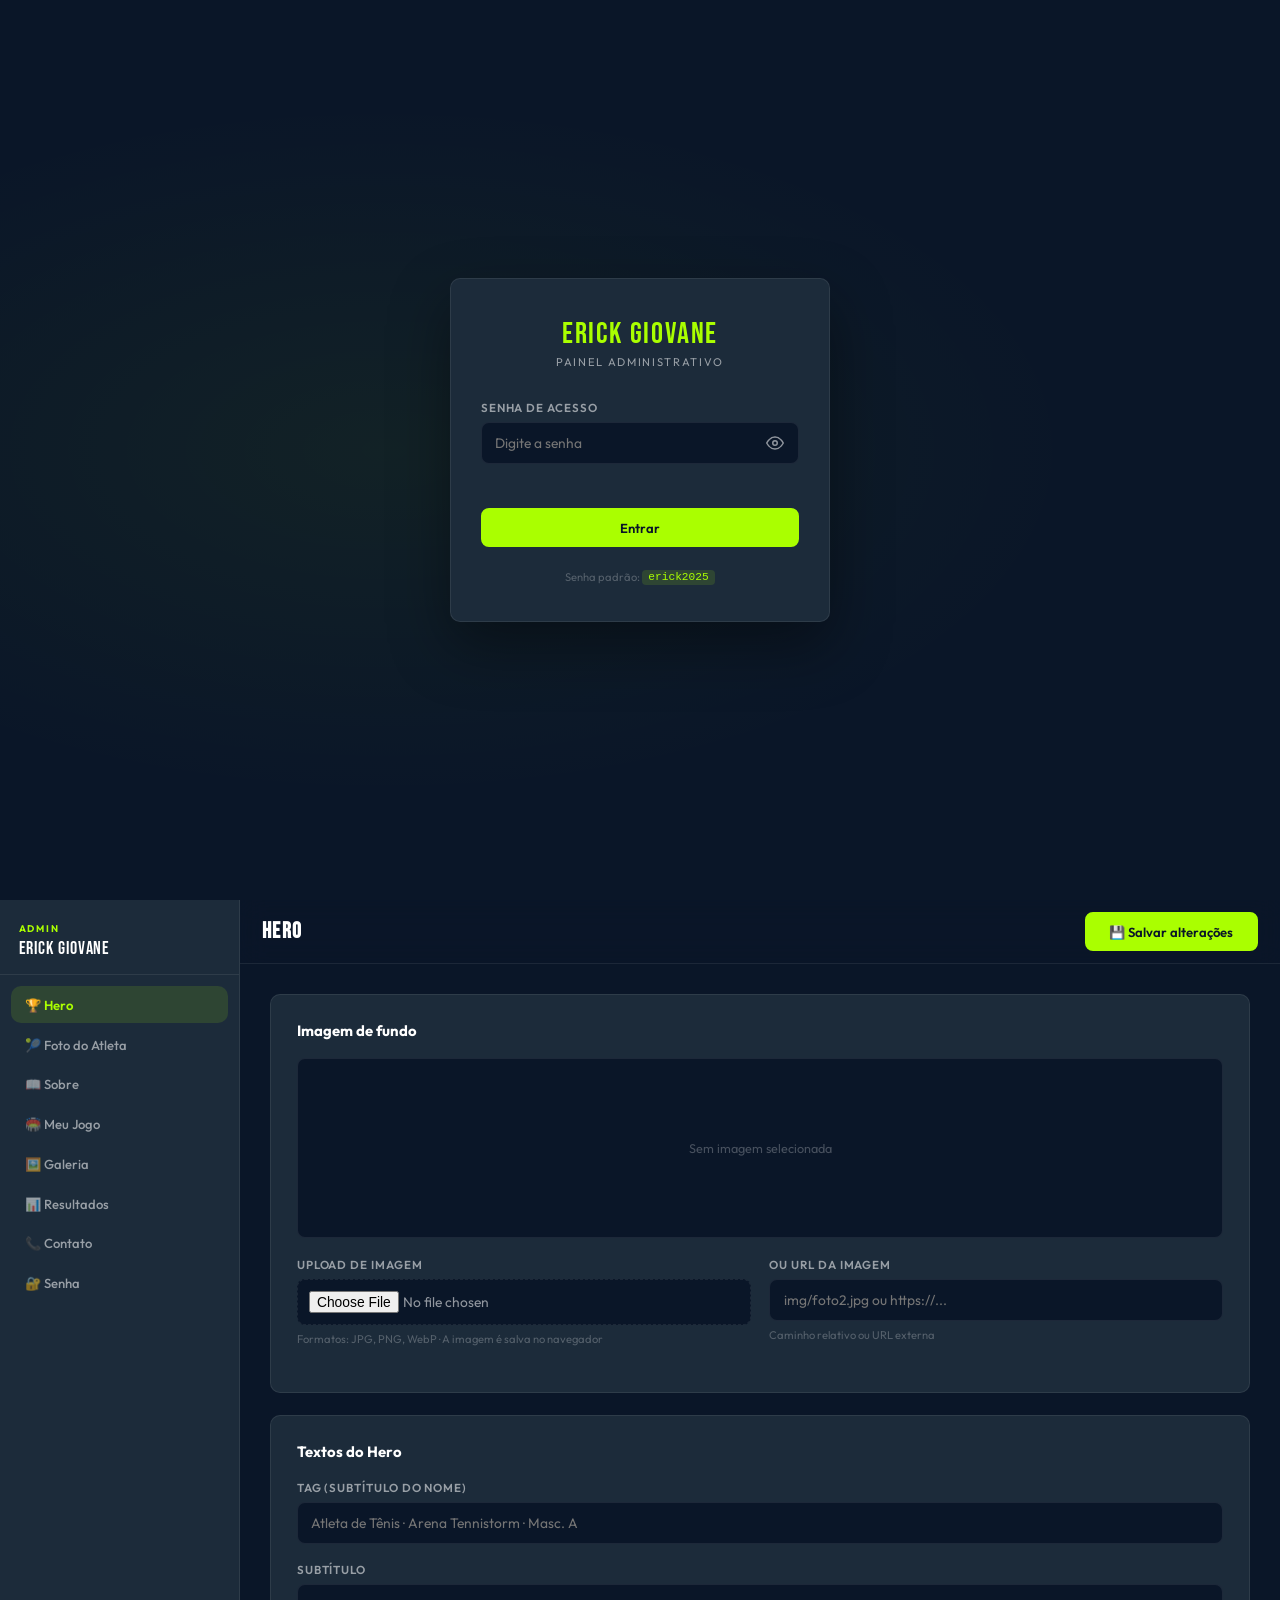
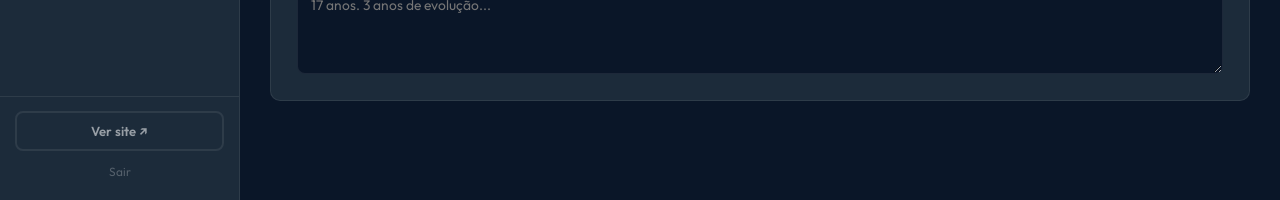
==== admin.html @ fc6614f5 "feat: Supabase + admin completo + Vercel config" ====
<!DOCTYPE html>
<html lang="pt-BR">
<head>
  <meta charset="UTF-8" />
  <meta name="viewport" content="width=device-width, initial-scale=1.0" />
  <title>Admin · Erick Giovane</title>
  <meta name="robots" content="noindex, nofollow" />
  <link rel="preconnect" href="https://fonts.googleapis.com" />
  <link rel="preconnect" href="https://fonts.gstatic.com" crossorigin />
  <link href="https://fonts.googleapis.com/css2?family=Bebas+Neue&family=Outfit:wght@300;400;500;600;700&display=swap" rel="stylesheet" />
  <link rel="stylesheet" href="admin.css" />
</head>
<body>

  <!-- ── LOGIN ──────────────────────────────────────────────── -->
  <div class="login-screen" id="loginScreen">
    <div class="login-card">
      <div class="login-logo">
        <span class="login-brand">Erick Giovane</span>
        <span class="login-sub">Painel Administrativo</span>
      </div>
      <form id="loginForm" novalidate>
        <div class="adm-form-group">
          <label for="loginPass">Senha de acesso</label>
          <div class="password-wrap">
            <input type="password" id="loginPass" placeholder="Digite a senha" autocomplete="current-password" />
            <button type="button" class="toggle-pass" id="togglePass" aria-label="Mostrar senha">
              <svg viewBox="0 0 24 24" fill="none" stroke="currentColor" stroke-width="2"><path d="M1 12s4-8 11-8 11 8 11 8-4 8-11 8-11-8-11-8z"/><circle cx="12" cy="12" r="3"/></svg>
            </button>
          </div>
        </div>
        <p class="login-error" id="loginError" aria-live="polite"></p>
        <button type="submit" class="adm-btn adm-btn--primary adm-btn--full">Entrar</button>
      </form>
      <p class="login-hint">Senha padrão: <code>erick2025</code></p>
    </div>
  </div>

  <!-- ── PAINEL ADMIN ───────────────────────────────────────── -->
  <div class="admin-layout" id="adminPanel" hidden>

    <!-- Sidebar -->
    <aside class="admin-sidebar" id="adminSidebar">
      <div class="sidebar-brand">
        <span class="sidebar-title">Admin</span>
        <span class="sidebar-name">Erick Giovane</span>
      </div>

      <nav class="sidebar-nav" aria-label="Painel">
        <ul>
          <li><button class="sidebar-link active" data-tab="hero">🏆 Hero</button></li>
          <li><button class="sidebar-link" data-tab="atleta">🎾 Foto do Atleta</button></li>
          <li><button class="sidebar-link" data-tab="sobre">📖 Sobre</button></li>
          <li><button class="sidebar-link" data-tab="jogo">🏟️ Meu Jogo</button></li>
          <li><button class="sidebar-link" data-tab="galeria">🖼️ Galeria</button></li>
          <li><button class="sidebar-link" data-tab="resultados">📊 Resultados</button></li>
          <li><button class="sidebar-link" data-tab="contato">📞 Contato</button></li>
          <li><button class="sidebar-link" data-tab="senha">🔐 Senha</button></li>
        </ul>
      </nav>

      <div class="sidebar-footer">
        <a href="index.html" target="_blank" class="adm-btn adm-btn--ghost adm-btn--full">Ver site ↗</a>
        <button class="sidebar-logout" id="logoutBtn" aria-label="Sair do painel">Sair</button>
      </div>
    </aside>

    <!-- Main content -->
    <main class="admin-main" id="adminMain">

      <!-- Top bar -->
      <div class="admin-topbar">
        <button class="sidebar-hamburger" id="sidebarToggle" aria-label="Abrir menu">
          <svg viewBox="0 0 24 24" fill="none" stroke="currentColor" stroke-width="2"><line x1="3" y1="6" x2="21" y2="6"/><line x1="3" y1="12" x2="21" y2="12"/><line x1="3" y1="18" x2="21" y2="18"/></svg>
        </button>
        <h1 class="topbar-title" id="topbarTitle">Hero</h1>
        <div class="topbar-actions">
          <button class="adm-btn adm-btn--primary" id="globalSaveBtn">💾 Salvar alterações</button>
        </div>
      </div>

      <!-- Toast / feedback -->
      <div class="admin-toast" id="adminToast" aria-live="polite" role="status"></div>

      <!-- ─── TAB: HERO ──────────────────────────────────────── -->
      <section class="admin-tab active" id="tab-hero" aria-label="Configurações do Hero">

        <div class="tab-section">
          <h2 class="tab-section-title">Imagem de fundo</h2>
          <div class="hero-preview-wrap">
            <img id="heroPreviewImg" src="" alt="Prévia do hero" class="hero-preview-img" onerror="this.style.display='none'" />
            <div class="hero-preview-placeholder" id="heroPreviewPlaceholder">Sem imagem selecionada</div>
          </div>
          <div class="adm-form-row">
            <div class="adm-form-group">
              <label for="heroImageUpload">Upload de imagem</label>
              <input type="file" id="heroImageUpload" accept="image/*" class="file-input" />
              <p class="field-hint">Formatos: JPG, PNG, WebP · A imagem é salva no navegador</p>
            </div>
            <div class="adm-form-group">
              <label for="heroImageUrl">Ou URL da imagem</label>
              <input type="text" id="heroImageUrl" placeholder="img/foto2.jpg ou https://..." />
              <p class="field-hint">Caminho relativo ou URL externa</p>
            </div>
          </div>
        </div>

        <div class="tab-section">
          <h2 class="tab-section-title">Textos do Hero</h2>
          <div class="adm-form-group">
            <label for="heroTagline">Tag (subtítulo do nome)</label>
            <input type="text" id="heroTagline" placeholder="Atleta de Tênis · Arena Tennistorm · Masc. A" />
          </div>
          <div class="adm-form-group">
            <label for="heroSubtitle">Subtítulo</label>
            <textarea id="heroSubtitle" rows="3" placeholder="17 anos. 3 anos de evolução..."></textarea>
          </div>
        </div>

      </section>

      <!-- ─── TAB: FOTO DO ATLETA ───────────────────────────── -->
      <section class="admin-tab" id="tab-atleta" aria-label="Foto do atleta no hero" hidden>
        <div class="tab-section">
          <h2 class="tab-section-title">Foto do atleta (lado direito do hero)</h2>
          <p class="tab-desc">Esta foto aparece ao lado do nome na página principal. Recomendado: foto vertical, fundo escuro ou transparente.</p>
          <div class="hero-preview-wrap" style="max-height:320px">
            <img id="atletaPreviewImg" src="img/hero_atleta.png" alt="Prévia foto atleta" class="hero-preview-img" style="max-height:300px;object-fit:contain" onerror="this.style.display='none'" />
            <div class="hero-preview-placeholder" id="atletaPreviewPlaceholder" style="display:none">Sem imagem selecionada</div>
          </div>
          <div class="adm-form-row">
            <div class="adm-form-group">
              <label for="atletaImageUpload">Upload da foto</label>
              <input type="file" id="atletaImageUpload" accept="image/*" class="file-input" />
              <p class="field-hint">Formatos: JPG, PNG, WebP · A imagem fica salva no navegador</p>
            </div>
            <div class="adm-form-group">
              <label for="atletaImageUrl">Ou caminho/URL</label>
              <input type="text" id="atletaImageUrl" placeholder="img/hero_atleta.png" />
              <p class="field-hint">Caminho relativo ou URL externa</p>
            </div>
          </div>
        </div>
      </section>

      <!-- ─── TAB: SOBRE ─────────────────────────────────────── -->
      <section class="admin-tab" id="tab-sobre" aria-label="Configurações do Sobre" hidden>

        <div class="tab-section">
          <h2 class="tab-section-title">Texto da história</h2>
          <div class="adm-form-group">
            <label for="sobreP1">Parágrafo 1 (lead)</label>
            <textarea id="sobreP1" rows="3"></textarea>
          </div>
          <div class="adm-form-group">
            <label for="sobreP2">Parágrafo 2</label>
            <textarea id="sobreP2" rows="3"></textarea>
            <p class="field-hint">Use &lt;strong&gt;&lt;/strong&gt; para texto em negrito</p>
          </div>
          <div class="adm-form-group">
            <label for="sobreP3">Parágrafo 3</label>
            <textarea id="sobreP3" rows="3"></textarea>
          </div>
          <div class="adm-form-group">
            <label for="sobreP4">Parágrafo 4</label>
            <textarea id="sobreP4" rows="3"></textarea>
          </div>
        </div>

        <div class="tab-section">
          <h2 class="tab-section-title">Cards de métricas</h2>
          <div class="metrics-editor" id="metricsEditor">
            <!-- gerado por JS -->
          </div>
          <button class="adm-btn adm-btn--ghost" id="addMetricBtn">+ Adicionar métrica</button>
        </div>

      </section>

      <!-- ─── TAB: MEU JOGO ─────────────────────────────────── -->
      <section class="admin-tab" id="tab-jogo" aria-label="Configurações do Meu Jogo" hidden>
        <div class="tab-section">
          <h2 class="tab-section-title">Texto introdutório</h2>
          <div class="adm-form-group">
            <label for="jogoIntro">Parágrafo de introdução</label>
            <textarea id="jogoIntro" rows="4" placeholder="Meu jogo foi construído para..."></textarea>
          </div>
        </div>
        <div class="tab-section">
          <h2 class="tab-section-title">Cards de estilo</h2>
          <div class="adm-form-grid">
            <div class="adm-form-group">
              <label for="jogoSuperficieValor">Superfície preferida</label>
              <input type="text" id="jogoSuperficieValor" placeholder="Saibro" />
            </div>
            <div class="adm-form-group">
              <label for="jogoSuperficieDesc">Descrição — Superfície</label>
              <textarea id="jogoSuperficieDesc" rows="2"></textarea>
            </div>
            <div class="adm-form-group">
              <label for="jogoEstiloValor">Estilo de jogo</label>
              <input type="text" id="jogoEstiloValor" placeholder="Fundo de quadra agressivo" />
            </div>
            <div class="adm-form-group">
              <label for="jogoEstiloDesc">Descrição — Estilo</label>
              <textarea id="jogoEstiloDesc" rows="2"></textarea>
            </div>
            <div class="adm-form-group">
              <label for="jogoGolpeValor">Golpe destaque</label>
              <input type="text" id="jogoGolpeValor" placeholder="Forehand" />
            </div>
            <div class="adm-form-group">
              <label for="jogoGolpeDesc">Descrição — Golpe</label>
              <textarea id="jogoGolpeDesc" rows="2"></textarea>
            </div>
          </div>
        </div>
      </section>

      <!-- ─── TAB: GALERIA ───────────────────────────────────── -->
      <section class="admin-tab" id="tab-galeria" aria-label="Configurações da Galeria" hidden>

        <div class="tab-section">
          <h2 class="tab-section-title">Fotos da galeria <span class="badge-count" id="galleryCount">0/6</span></h2>
          <p class="tab-desc">A primeira foto ocupa posição de destaque (tamanho duplo). Arraste para reordenar.</p>
          <div class="gallery-editor" id="galleryEditor">
            <!-- gerado por JS -->
          </div>
          <button class="adm-btn adm-btn--ghost" id="addGalleryItemBtn">+ Adicionar foto</button>
        </div>

      </section>

      <!-- ─── TAB: RESULTADOS ────────────────────────────────── -->
      <section class="admin-tab" id="tab-resultados" aria-label="Configurações dos Resultados" hidden>

        <div class="tab-section">
          <h2 class="tab-section-title">Tabela de competições</h2>
          <div class="table-editor-wrapper">
            <table class="table-editor" id="tableEditor">
              <thead>
                <tr>
                  <th>Campeonato</th>
                  <th>Modalidade</th>
                  <th>Categoria</th>
                  <th>Posição</th>
                  <th></th>
                </tr>
              </thead>
              <tbody id="tableEditorBody">
                <!-- gerado por JS -->
              </tbody>
            </table>
          </div>
          <button class="adm-btn adm-btn--ghost" id="addRowBtn">+ Adicionar linha</button>
        </div>

      </section>

      <!-- ─── TAB: CONTATO ───────────────────────────────────── -->
      <section class="admin-tab" id="tab-contato" aria-label="Configurações do Contato" hidden>

        <div class="tab-section">
          <h2 class="tab-section-title">Links de contato</h2>
          <div class="adm-form-grid">
            <div class="adm-form-group">
              <label for="contatoWhatsapp">WhatsApp (somente números)</label>
              <input type="text" id="contatoWhatsapp" placeholder="5544999999999" />
              <p class="field-hint">Ex: 5544999999999 (código país + DDD + número)</p>
            </div>
            <div class="adm-form-group">
              <label for="contatoEmail">E-mail</label>
              <input type="email" id="contatoEmail" placeholder="erick@email.com" />
            </div>
            <div class="adm-form-group">
              <label for="contatoInstagram">Link do Instagram</label>
              <input type="url" id="contatoInstagram" placeholder="https://instagram.com/erickgiovane" />
            </div>
          </div>
        </div>

        <div class="tab-section">
          <h2 class="tab-section-title">Crédito do treinador</h2>
          <div class="adm-form-grid">
            <div class="adm-form-group">
              <label for="contatoTreinador">Nome do treinador</label>
              <input type="text" id="contatoTreinador" placeholder="Diego Tambori" />
            </div>
            <div class="adm-form-group">
              <label for="contatoClube">Clube / Academia</label>
              <input type="text" id="contatoClube" placeholder="Arena Tennistorm" />
            </div>
            <div class="adm-form-group">
              <label for="contatoCidade">Cidade / UF</label>
              <input type="text" id="contatoCidade" placeholder="Maringá, PR" />
            </div>
          </div>
        </div>

      </section>

      <!-- ─── TAB: SENHA ─────────────────────────────────────── -->
      <section class="admin-tab" id="tab-senha" aria-label="Alterar senha" hidden>

        <div class="tab-section">
          <h2 class="tab-section-title">Alterar senha do painel</h2>
          <div class="adm-form-group" style="max-width:400px">
            <label for="senhaAtual">Senha atual</label>
            <input type="password" id="senhaAtual" placeholder="Senha atual" />
          </div>
          <div class="adm-form-group" style="max-width:400px">
            <label for="senhaNova">Nova senha</label>
            <input type="password" id="senhaNova" placeholder="Mínimo 6 caracteres" />
          </div>
          <div class="adm-form-group" style="max-width:400px">
            <label for="senhaConfirm">Confirmar nova senha</label>
            <input type="password" id="senhaConfirm" placeholder="Repita a nova senha" />
          </div>
          <button class="adm-btn adm-btn--primary" id="changeSenhaBtn">Alterar senha</button>
          <p class="senha-feedback" id="senhaFeedback" aria-live="polite"></p>
        </div>

      </section>

    </main>
  </div>

  <script src="https://cdn.jsdelivr.net/npm/@supabase/supabase-js@2"></script>
  <script src="supabase-config.js"></script>
  <script src="data.js"></script>
  <script src="admin.js"></script>
</body>
</html>
---- admin.css ----
/* ============================================================
   ADMIN.CSS — Painel Administrativo · Erick Giovane
============================================================ */

*, *::before, *::after { box-sizing: border-box; margin: 0; padding: 0; }

:root {
  --c-primary:  #0A1628;
  --c-surface:  #1C2B3A;
  --c-surface2: #243344;
  --c-accent:   #AAFF00;
  --c-text:     #FFFFFF;
  --c-muted:    rgba(255,255,255,0.55);
  --c-dim:      rgba(255,255,255,0.25);
  --c-border:   rgba(255,255,255,0.08);
  --c-accent-dim: rgba(170,255,0,0.12);
  --c-accent-border: rgba(170,255,0,0.35);
  --c-danger:   #ff5c5c;
  --font:       'Outfit', sans-serif;
  --sidebar-w:  240px;
  --topbar-h:   64px;
  --radius:     10px;
  --ease:       cubic-bezier(0.4,0,0.2,1);
}

html, body {
  height: 100%;
  font-family: var(--font);
  background: var(--c-primary);
  color: var(--c-text);
  font-size: 0.93rem;
  -webkit-font-smoothing: antialiased;
}

a { text-decoration: none; color: inherit; }
ul { list-style: none; }
button { cursor: pointer; font-family: var(--font); }
input, textarea, select {
  font-family: var(--font);
  font-size: 0.93rem;
  color: var(--c-text);
}

/* ─── LOGIN ──────────────────────────────────────────────── */
.login-screen {
  min-height: 100vh;
  display: flex;
  align-items: center;
  justify-content: center;
  padding: 1rem;
  background:
    radial-gradient(ellipse at 30% 50%, rgba(170,255,0,0.05) 0%, transparent 55%),
    var(--c-primary);
}

.login-card {
  background: var(--c-surface);
  border: 1px solid var(--c-border);
  border-radius: var(--radius);
  padding: 2.5rem 2rem;
  width: 100%;
  max-width: 380px;
  box-shadow: 0 24px 60px rgba(0,0,0,0.4);
}

.login-logo { text-align: center; margin-bottom: 2rem; }
.login-brand {
  display: block;
  font-family: 'Bebas Neue', sans-serif;
  font-size: 2rem;
  letter-spacing: 0.06em;
  color: var(--c-accent);
}
.login-sub {
  font-size: 0.75rem;
  letter-spacing: 0.15em;
  text-transform: uppercase;
  color: var(--c-muted);
}

.login-error {
  color: var(--c-danger);
  font-size: 0.82rem;
  min-height: 1.2rem;
  margin-bottom: 0.5rem;
}

.login-hint {
  text-align: center;
  margin-top: 1.5rem;
  font-size: 0.75rem;
  color: var(--c-dim);
}
.login-hint code {
  color: var(--c-accent);
  font-family: monospace;
  background: var(--c-accent-dim);
  padding: 0.1rem 0.4rem;
  border-radius: 4px;
}

/* ─── LAYOUT ─────────────────────────────────────────────── */
.admin-layout {
  display: flex;
  height: 100vh;
  overflow: hidden;
}

/* ─── SIDEBAR ────────────────────────────────────────────── */
.admin-sidebar {
  width: var(--sidebar-w);
  min-width: var(--sidebar-w);
  background: var(--c-surface);
  border-right: 1px solid var(--c-border);
  display: flex;
  flex-direction: column;
  transition: transform 0.3s var(--ease);
  z-index: 100;
}

.sidebar-brand {
  padding: 1.5rem 1.25rem 1rem;
  border-bottom: 1px solid var(--c-border);
}
.sidebar-title {
  display: block;
  font-size: 0.65rem;
  font-weight: 700;
  letter-spacing: 0.18em;
  text-transform: uppercase;
  color: var(--c-accent);
  margin-bottom: 0.2rem;
}
.sidebar-name {
  display: block;
  font-family: 'Bebas Neue', sans-serif;
  font-size: 1.2rem;
  letter-spacing: 0.05em;
  color: var(--c-text);
}

.sidebar-nav {
  flex: 1;
  overflow-y: auto;
  padding: 0.75rem 0.75rem;
}

.sidebar-link {
  display: flex;
  align-items: center;
  gap: 0.6rem;
  width: 100%;
  padding: 0.7rem 0.9rem;
  border: none;
  background: none;
  color: var(--c-muted);
  font-size: 0.88rem;
  font-weight: 500;
  border-radius: var(--radius);
  text-align: left;
  transition: all 0.2s var(--ease);
  margin-bottom: 0.2rem;
}
.sidebar-link:hover { background: var(--c-surface2); color: var(--c-text); }
.sidebar-link.active { background: var(--c-accent-dim); color: var(--c-accent); font-weight: 600; }

.sidebar-footer {
  padding: 1rem;
  border-top: 1px solid var(--c-border);
  display: flex;
  flex-direction: column;
  gap: 0.5rem;
}
.sidebar-logout {
  background: none;
  border: none;
  color: var(--c-dim);
  font-size: 0.8rem;
  text-align: center;
  padding: 0.4rem;
  transition: color 0.2s;
  border-radius: 6px;
}
.sidebar-logout:hover { color: var(--c-danger); }

/* ─── MAIN ───────────────────────────────────────────────── */
.admin-main {
  flex: 1;
  overflow-y: auto;
  display: flex;
  flex-direction: column;
}

/* ─── TOPBAR ─────────────────────────────────────────────── */
.admin-topbar {
  position: sticky;
  top: 0;
  z-index: 50;
  height: var(--topbar-h);
  background: rgba(10,22,40,0.9);
  backdrop-filter: blur(12px);
  border-bottom: 1px solid var(--c-border);
  display: flex;
  align-items: center;
  gap: 1rem;
  padding: 0 1.5rem;
}

.sidebar-hamburger {
  display: none;
  background: none;
  border: none;
  color: var(--c-text);
  padding: 6px;
  border-radius: 6px;
  transition: background 0.2s;
}
.sidebar-hamburger:hover { background: var(--c-surface2); }
.sidebar-hamburger svg { width: 22px; height: 22px; display: block; }

.topbar-title {
  flex: 1;
  font-family: 'Bebas Neue', sans-serif;
  font-size: 1.5rem;
  letter-spacing: 0.05em;
  color: var(--c-text);
}

.topbar-actions { display: flex; gap: 0.75rem; }

/* ─── TOAST ──────────────────────────────────────────────── */
.admin-toast {
  position: fixed;
  bottom: 1.5rem;
  right: 1.5rem;
  background: var(--c-accent);
  color: var(--c-primary);
  font-weight: 700;
  font-size: 0.88rem;
  padding: 0.875rem 1.5rem;
  border-radius: var(--radius);
  box-shadow: 0 8px 30px rgba(170,255,0,0.3);
  transform: translateY(80px);
  opacity: 0;
  transition: all 0.35s var(--ease);
  z-index: 9999;
  pointer-events: none;
}
.admin-toast.show {
  transform: translateY(0);
  opacity: 1;
}

/* ─── TABS ───────────────────────────────────────────────── */
.admin-tab {
  padding: 2rem 2rem 3rem;
  flex: 1;
}

.tab-section {
  background: var(--c-surface);
  border: 1px solid var(--c-border);
  border-radius: var(--radius);
  padding: 1.75rem;
  margin-bottom: 1.5rem;
}
.tab-section-title {
  font-size: 1rem;
  font-weight: 700;
  color: var(--c-text);
  margin-bottom: 1.25rem;
  display: flex;
  align-items: center;
  gap: 0.75rem;
}
.tab-desc {
  font-size: 0.82rem;
  color: var(--c-muted);
  margin-bottom: 1.25rem;
}

/* ─── FORM ELEMENTS ──────────────────────────────────────── */
.adm-form-group {
  display: flex;
  flex-direction: column;
  gap: 0.45rem;
  margin-bottom: 1.25rem;
}
.adm-form-group:last-child { margin-bottom: 0; }

.adm-form-group label {
  font-size: 0.78rem;
  font-weight: 600;
  letter-spacing: 0.08em;
  text-transform: uppercase;
  color: var(--c-muted);
}

.adm-form-group input[type="text"],
.adm-form-group input[type="email"],
.adm-form-group input[type="url"],
.adm-form-group input[type="password"],
.adm-form-group textarea,
.adm-form-group select {
  background: var(--c-primary);
  border: 1px solid var(--c-border);
  border-radius: 8px;
  padding: 0.75rem 0.9rem;
  color: var(--c-text);
  transition: border-color 0.2s, box-shadow 0.2s;
  width: 100%;
  -webkit-appearance: none;
}
.adm-form-group input:focus,
.adm-form-group textarea:focus {
  outline: none;
  border-color: var(--c-accent);
  box-shadow: 0 0 0 3px var(--c-accent-dim);
}
.adm-form-group textarea { resize: vertical; min-height: 90px; }

.adm-form-row {
  display: grid;
  grid-template-columns: 1fr 1fr;
  gap: 1.25rem;
}

.adm-form-grid {
  display: grid;
  grid-template-columns: repeat(auto-fit, minmax(220px, 1fr));
  gap: 1.25rem;
}

.field-hint {
  font-size: 0.75rem;
  color: var(--c-dim);
  line-height: 1.4;
}

.file-input {
  background: var(--c-primary) !important;
  border: 1px dashed var(--c-border) !important;
  border-radius: 8px !important;
  padding: 0.75rem !important;
  color: var(--c-muted) !important;
  cursor: pointer;
  transition: border-color 0.2s !important;
}
.file-input:hover { border-color: var(--c-accent-border) !important; }

/* ─── BUTTONS ────────────────────────────────────────────── */
.adm-btn {
  display: inline-flex;
  align-items: center;
  justify-content: center;
  gap: 0.5rem;
  padding: 0.65rem 1.5rem;
  border-radius: 8px;
  font-weight: 600;
  font-size: 0.88rem;
  border: 2px solid transparent;
  transition: all 0.2s var(--ease);
  white-space: nowrap;
  cursor: pointer;
  font-family: var(--font);
}

.adm-btn--primary {
  background: var(--c-accent);
  color: var(--c-primary);
  border-color: var(--c-accent);
}
.adm-btn--primary:hover {
  background: #c8ff33;
  box-shadow: 0 0 20px rgba(170,255,0,0.3);
  transform: translateY(-1px);
}

.adm-btn--ghost {
  background: transparent;
  color: var(--c-muted);
  border-color: var(--c-border);
}
.adm-btn--ghost:hover {
  border-color: var(--c-accent-border);
  color: var(--c-accent);
}

.adm-btn--danger {
  background: transparent;
  color: var(--c-danger);
  border-color: rgba(255,92,92,0.3);
  padding: 0.4rem 0.75rem;
  font-size: 0.78rem;
}
.adm-btn--danger:hover {
  background: rgba(255,92,92,0.1);
}

.adm-btn--full { width: 100%; }

/* ─── PASSWORD TOGGLE ────────────────────────────────────── */
.password-wrap {
  position: relative;
}
.password-wrap input { padding-right: 3rem; }
.toggle-pass {
  position: absolute;
  right: 0.75rem;
  top: 50%;
  transform: translateY(-50%);
  background: none;
  border: none;
  color: var(--c-muted);
  padding: 4px;
  display: flex;
  align-items: center;
  transition: color 0.2s;
}
.toggle-pass:hover { color: var(--c-accent); }
.toggle-pass svg { width: 18px; height: 18px; }

/* ─── HERO PREVIEW ───────────────────────────────────────── */
.hero-preview-wrap {
  width: 100%;
  height: 180px;
  border-radius: 8px;
  overflow: hidden;
  border: 1px solid var(--c-border);
  margin-bottom: 1.25rem;
  position: relative;
  background: var(--c-primary);
}
.hero-preview-img {
  width: 100%;
  height: 100%;
  object-fit: cover;
  display: block;
}
.hero-preview-placeholder {
  position: absolute;
  inset: 0;
  display: flex;
  align-items: center;
  justify-content: center;
  color: var(--c-dim);
  font-size: 0.85rem;
}

/* ─── METRICS EDITOR ─────────────────────────────────────── */
.metrics-editor {
  display: grid;
  grid-template-columns: repeat(auto-fill, minmax(220px, 1fr));
  gap: 1rem;
  margin-bottom: 1rem;
}
.metric-editor-card {
  background: var(--c-primary);
  border: 1px solid var(--c-border);
  border-radius: 8px;
  padding: 1rem;
}
.metric-editor-card .adm-form-group { margin-bottom: 0.75rem; }

/* ─── GALLERY EDITOR ─────────────────────────────────────── */
.gallery-editor {
  display: grid;
  grid-template-columns: repeat(auto-fill, minmax(280px, 1fr));
  gap: 1rem;
  margin-bottom: 1rem;
}
.gallery-editor-item {
  background: var(--c-primary);
  border: 1px solid var(--c-border);
  border-radius: 8px;
  overflow: hidden;
  transition: border-color 0.2s;
}
.gallery-editor-item:hover { border-color: var(--c-accent-border); }

.gallery-editor-thumb {
  width: 100%;
  height: 140px;
  object-fit: cover;
  display: block;
  background: var(--c-surface2);
}
.gallery-thumb-placeholder {
  width: 100%;
  height: 140px;
  display: flex;
  align-items: center;
  justify-content: center;
  background: var(--c-surface2);
  color: var(--c-dim);
  font-size: 0.8rem;
}
.gallery-editor-fields {
  padding: 0.875rem;
  display: flex;
  flex-direction: column;
  gap: 0.5rem;
}
.gallery-editor-row {
  display: flex;
  gap: 0.5rem;
}
.gallery-editor-row input {
  flex: 1;
  background: var(--c-surface);
  border: 1px solid var(--c-border);
  border-radius: 6px;
  padding: 0.5rem 0.65rem;
  color: var(--c-text);
  font-size: 0.82rem;
}
.gallery-editor-row input:focus {
  outline: none;
  border-color: var(--c-accent);
}

.badge-count {
  font-size: 0.7rem;
  font-weight: 600;
  background: var(--c-accent-dim);
  color: var(--c-accent);
  border: 1px solid var(--c-accent-border);
  padding: 0.15rem 0.6rem;
  border-radius: 20px;
  letter-spacing: 0.05em;
}

/* ─── TABLE EDITOR ───────────────────────────────────────── */
.table-editor-wrapper {
  overflow-x: auto;
  margin-bottom: 1rem;
  border-radius: 8px;
  border: 1px solid var(--c-border);
}
.table-editor {
  width: 100%;
  border-collapse: collapse;
  font-size: 0.88rem;
}
.table-editor thead tr {
  background: var(--c-accent);
}
.table-editor thead th {
  padding: 0.75rem 1rem;
  text-align: left;
  font-size: 0.72rem;
  font-weight: 700;
  letter-spacing: 0.12em;
  text-transform: uppercase;
  color: var(--c-primary);
}
.table-editor tbody tr {
  border-bottom: 1px solid var(--c-border);
}
.table-editor tbody tr:nth-child(even) { background: rgba(255,255,255,0.02); }
.table-editor tbody td {
  padding: 0.5rem 0.75rem;
}
.table-editor input {
  background: transparent;
  border: 1px solid transparent;
  border-radius: 5px;
  padding: 0.4rem 0.5rem;
  color: var(--c-text);
  width: 100%;
  transition: border-color 0.2s, background 0.2s;
}
.table-editor input:focus {
  outline: none;
  border-color: var(--c-accent);
  background: var(--c-primary);
}
.table-editor .action-cell {
  width: 60px;
  text-align: center;
}

/* ─── SENHA FEEDBACK ─────────────────────────────────────── */
.senha-feedback {
  min-height: 1.5rem;
  font-size: 0.85rem;
  margin-top: 0.75rem;
}

/* ─── RESPONSIVE ─────────────────────────────────────────── */
@media (max-width: 768px) {
  .admin-sidebar {
    position: fixed;
    top: 0;
    left: 0;
    bottom: 0;
    transform: translateX(-100%);
    box-shadow: 4px 0 30px rgba(0,0,0,0.4);
  }
  .admin-sidebar.open {
    transform: translateX(0);
  }
  .sidebar-hamburger { display: flex; }
  .admin-tab { padding: 1.25rem 1rem 2rem; }
  .adm-form-row { grid-template-columns: 1fr; }
  .admin-topbar { padding: 0 1rem; }
  .adm-form-grid { grid-template-columns: 1fr; }
}
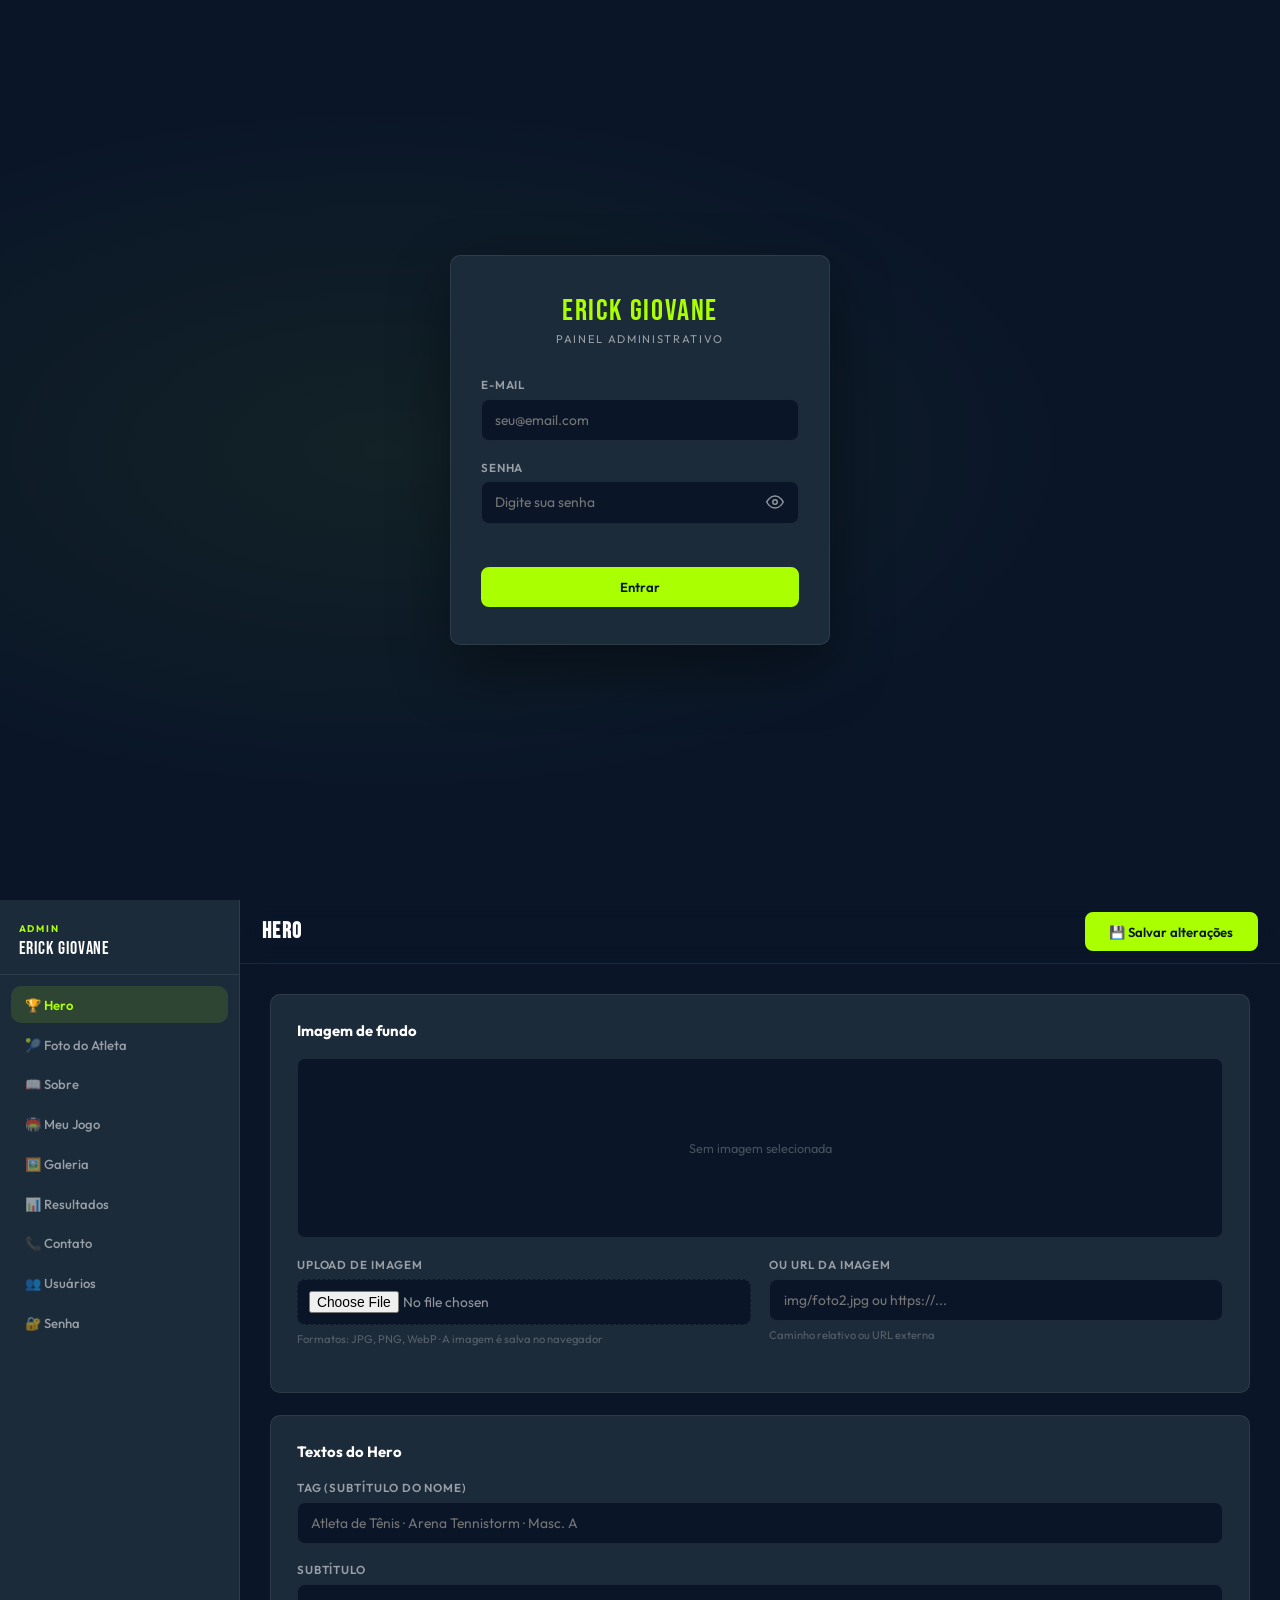
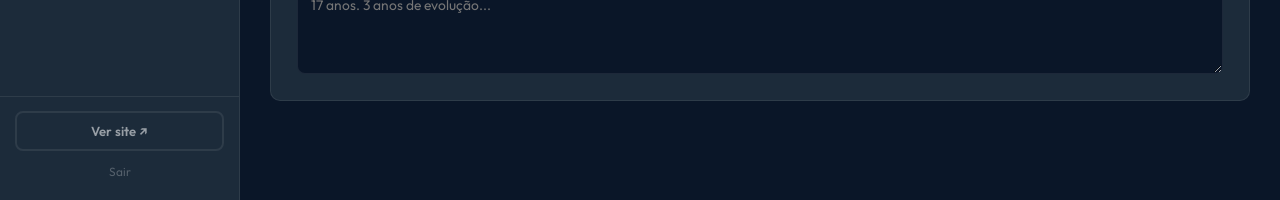
==== commit 3795fcd3: "feat: Supabase Auth login (email+senha) + gestor de usuarios" ====
--- a/admin.html
+++ b/admin.html
@@ -21,18 +21,21 @@
       </div>
       <form id="loginForm" novalidate>
         <div class="adm-form-group">
-          <label for="loginPass">Senha de acesso</label>
+          <label for="loginEmail">E-mail</label>
+          <input type="email" id="loginEmail" placeholder="seu@email.com" autocomplete="email" required />
+        </div>
+        <div class="adm-form-group">
+          <label for="loginPass">Senha</label>
           <div class="password-wrap">
-            <input type="password" id="loginPass" placeholder="Digite a senha" autocomplete="current-password" />
+            <input type="password" id="loginPass" placeholder="Digite sua senha" autocomplete="current-password" required />
             <button type="button" class="toggle-pass" id="togglePass" aria-label="Mostrar senha">
               <svg viewBox="0 0 24 24" fill="none" stroke="currentColor" stroke-width="2"><path d="M1 12s4-8 11-8 11 8 11 8-4 8-11 8-11-8-11-8z"/><circle cx="12" cy="12" r="3"/></svg>
             </button>
           </div>
         </div>
         <p class="login-error" id="loginError" aria-live="polite"></p>
-        <button type="submit" class="adm-btn adm-btn--primary adm-btn--full">Entrar</button>
+        <button type="submit" class="adm-btn adm-btn--primary adm-btn--full" id="loginSubmitBtn">Entrar</button>
       </form>
-      <p class="login-hint">Senha padrão: <code>erick2025</code></p>
     </div>
   </div>
 
@@ -55,6 +58,7 @@
           <li><button class="sidebar-link" data-tab="galeria">🖼️ Galeria</button></li>
           <li><button class="sidebar-link" data-tab="resultados">📊 Resultados</button></li>
           <li><button class="sidebar-link" data-tab="contato">📞 Contato</button></li>
+          <li><button class="sidebar-link" data-tab="usuarios">👥 Usuários</button></li>
           <li><button class="sidebar-link" data-tab="senha">🔐 Senha</button></li>
         </ul>
       </nav>
@@ -299,15 +303,62 @@
 
       </section>
 
+      <!-- ─── TAB: USUÁRIOS ──────────────────────────────────── -->
+      <section class="admin-tab" id="tab-usuarios" aria-label="Gestão de usuários" hidden>
+
+        <div class="tab-section">
+          <h2 class="tab-section-title">Usuários com acesso ao painel</h2>
+          <p class="tab-desc">Usuários cadastrados no Supabase com permissão de acesso a este painel.</p>
+          <div class="users-table-wrapper">
+            <table class="table-editor" id="usersTable">
+              <thead>
+                <tr>
+                  <th>Nome</th>
+                  <th>E-mail</th>
+                  <th>Função</th>
+                  <th>Criado em</th>
+                  <th></th>
+                </tr>
+              </thead>
+              <tbody id="usersTableBody">
+                <tr><td colspan="5" style="text-align:center;color:var(--c-muted)">Carregando...</td></tr>
+              </tbody>
+            </table>
+          </div>
+        </div>
+
+        <div class="tab-section">
+          <h2 class="tab-section-title">Adicionar novo usuário</h2>
+          <p class="tab-desc">Após adicionar aqui, vá ao <a href="https://supabase.com/dashboard" target="_blank" style="color:var(--c-accent)">Supabase Dashboard</a> → Authentication → Users → Create User com o mesmo e-mail e senha.</p>
+          <div class="adm-form-grid">
+            <div class="adm-form-group">
+              <label for="novoUserNome">Nome completo</label>
+              <input type="text" id="novoUserNome" placeholder="Nome do usuário" />
+            </div>
+            <div class="adm-form-group">
+              <label for="novoUserEmail">E-mail</label>
+              <input type="email" id="novoUserEmail" placeholder="email@exemplo.com" />
+            </div>
+            <div class="adm-form-group">
+              <label for="novoUserRole">Função</label>
+              <select id="novoUserRole">
+                <option value="editor">Editor</option>
+                <option value="admin">Admin</option>
+              </select>
+            </div>
+          </div>
+          <button class="adm-btn adm-btn--primary" id="addUserBtn">+ Adicionar usuário</button>
+          <p class="senha-feedback" id="userFeedback" aria-live="polite"></p>
+        </div>
+
+      </section>
+
       <!-- ─── TAB: SENHA ─────────────────────────────────────── -->
       <section class="admin-tab" id="tab-senha" aria-label="Alterar senha" hidden>
 
         <div class="tab-section">
-          <h2 class="tab-section-title">Alterar senha do painel</h2>
-          <div class="adm-form-group" style="max-width:400px">
-            <label for="senhaAtual">Senha atual</label>
-            <input type="password" id="senhaAtual" placeholder="Senha atual" />
-          </div>
+          <h2 class="tab-section-title">Alterar minha senha</h2>
+          <p class="tab-desc">Altera a senha da sua conta Supabase (autenticação real).</p>
           <div class="adm-form-group" style="max-width:400px">
             <label for="senhaNova">Nova senha</label>
             <input type="password" id="senhaNova" placeholder="Mínimo 6 caracteres" />
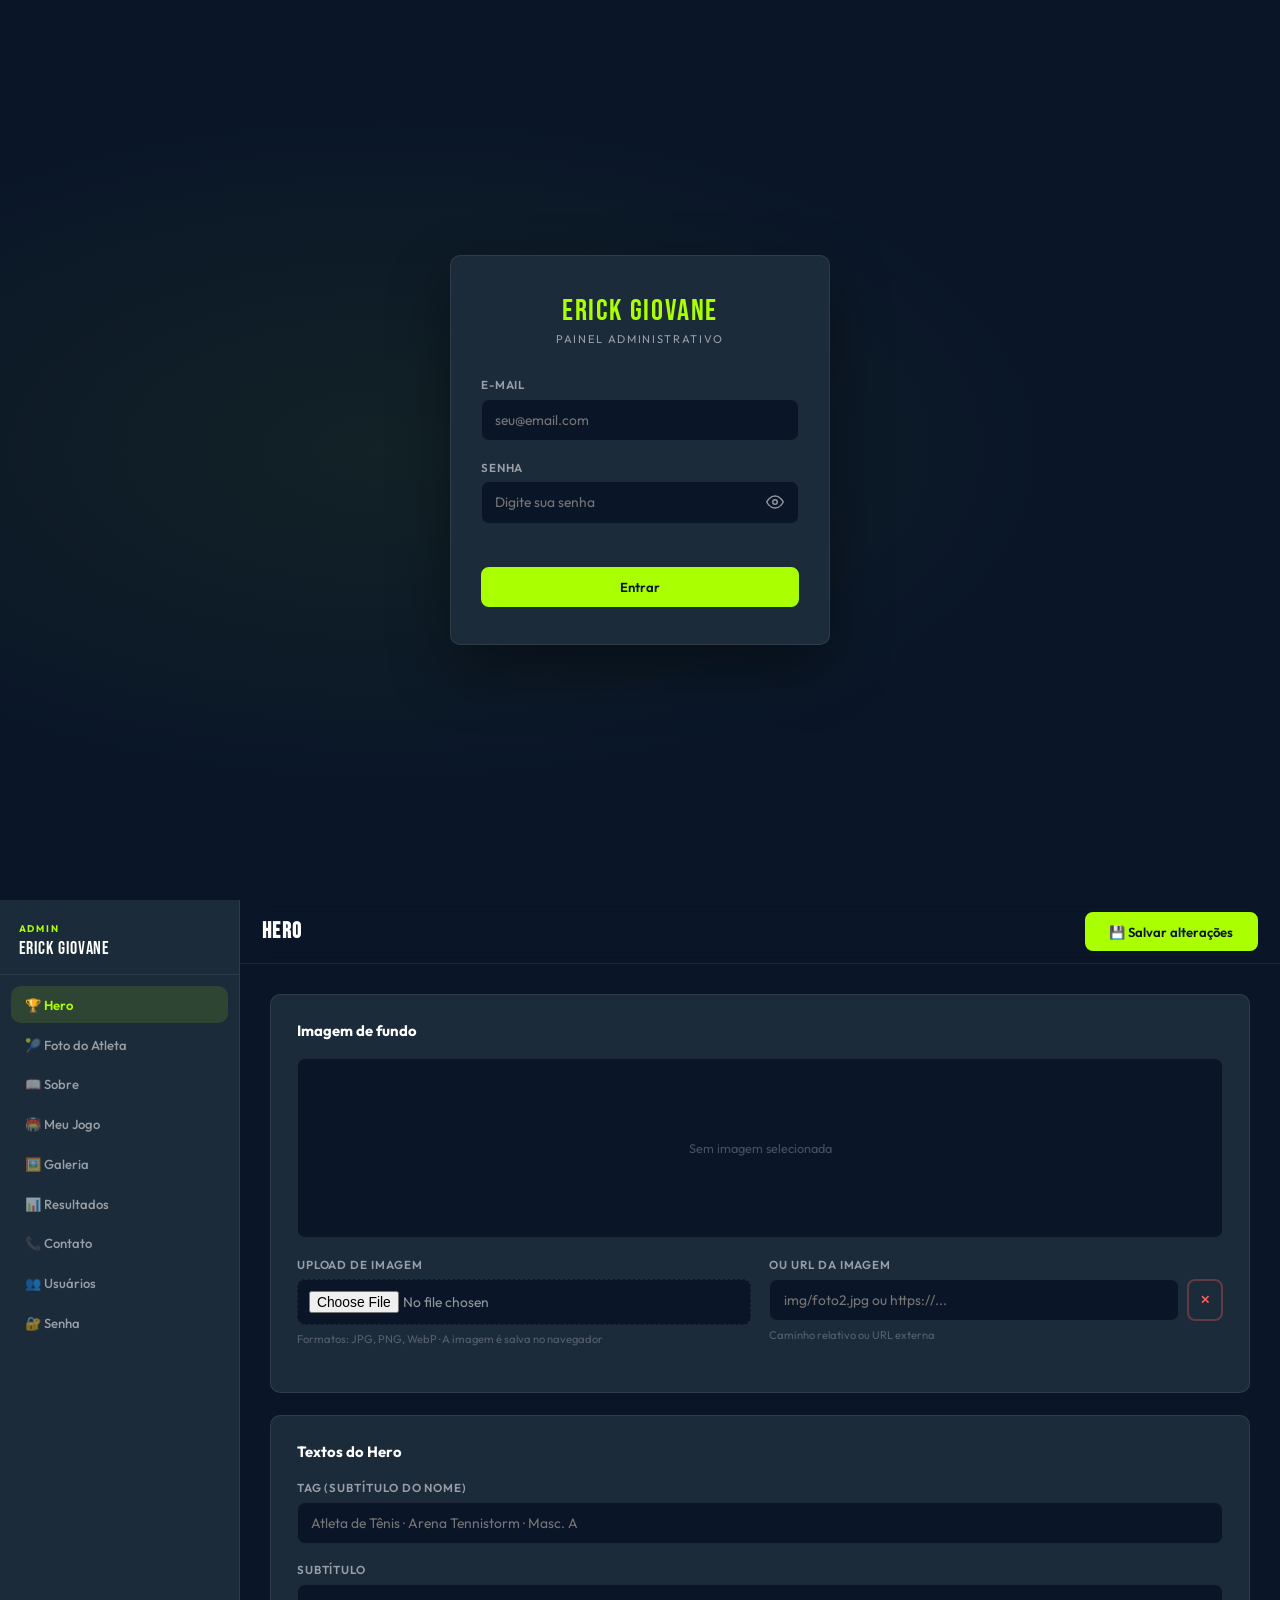
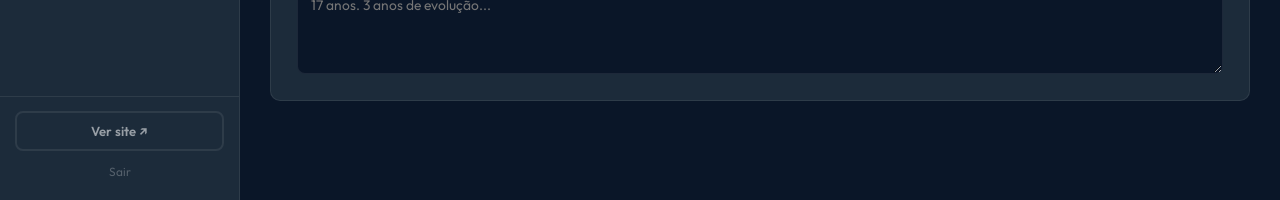
==== commit df98d566: "feat: botões para excluir fotos do hero e salvamento automático após upload da galeria" ====
--- a/admin.html
+++ b/admin.html
@@ -103,7 +103,10 @@
             </div>
             <div class="adm-form-group">
               <label for="heroImageUrl">Ou URL da imagem</label>
-              <input type="text" id="heroImageUrl" placeholder="img/foto2.jpg ou https://..." />
+              <div style="display:flex; gap:0.5rem">
+                <input type="text" id="heroImageUrl" placeholder="img/foto2.jpg ou https://..." style="flex:1" />
+                <button class="adm-btn adm-btn--danger" id="removeHeroBgBtn" title="Remover imagem" style="padding:0 0.75rem">✕</button>
+              </div>
               <p class="field-hint">Caminho relativo ou URL externa</p>
             </div>
           </div>
@@ -140,7 +143,10 @@
             </div>
             <div class="adm-form-group">
               <label for="atletaImageUrl">Ou caminho/URL</label>
-              <input type="text" id="atletaImageUrl" placeholder="img/hero_atleta.png" />
+              <div style="display:flex; gap:0.5rem">
+                <input type="text" id="atletaImageUrl" placeholder="img/hero_atleta.png" style="flex:1" />
+                <button class="adm-btn adm-btn--danger" id="removeAtletaImgBtn" title="Remover imagem" style="padding:0 0.75rem">✕</button>
+              </div>
               <p class="field-hint">Caminho relativo ou URL externa</p>
             </div>
           </div>
@@ -225,12 +231,43 @@
       <section class="admin-tab" id="tab-galeria" aria-label="Configurações da Galeria" hidden>
 
         <div class="tab-section">
-          <h2 class="tab-section-title">Fotos da galeria <span class="badge-count" id="galleryCount">0/6</span></h2>
-          <p class="tab-desc">A primeira foto ocupa posição de destaque (tamanho duplo). Arraste para reordenar.</p>
+          <h2 class="tab-section-title">Categorias disponíveis</h2>
+          <p class="tab-desc">Defina as categorias para filtrar as fotos no site (ex: Competição, Treino, Patrocinadores).</p>
+          <div class="adm-form-group">
+            <input type="text" id="galleryCategories" placeholder="Competição, Treino, Bastidores, Social" />
+            <p class="field-hint">Separe as categorias por vírgula</p>
+          </div>
+        </div>
+
+        <div class="tab-section">
+          <div style="display:flex; justify-content:space-between; align-items:center; margin-bottom: 1rem;">
+            <div>
+              <h2 class="tab-section-title" style="margin-bottom:0">Fotos da galeria <span class="badge-count" id="galleryCount">0</span></h2>
+              <p class="tab-desc" style="margin-top:0.5rem">A primeira foto ocupa posição de destaque. Defina a categoria de cada uma.</p>
+            </div>
+            <div style="display:flex; gap: 0.75rem;">
+              <input type="file" id="bulkUploadInput" multiple accept="image/*" style="display:none" />
+              <label for="bulkUploadInput" class="adm-btn adm-btn--primary" style="cursor:pointer; display:inline-flex; align-items:center;">
+                <span style="margin-right:0.5rem">📁</span> Importar múltiplas fotos
+              </label>
+              <button class="adm-btn adm-btn--ghost" id="addGalleryItemBtn">+ Item vazio</button>
+            </div>
+          </div>
+
+          <!-- Barra de Progresso Global -->
+          <div id="uploadProgressContainer" style="display:none; margin-bottom: 2rem; background: var(--c-surface-light); padding: 1rem; border-radius: var(--radius-md); border: 1px solid var(--c-border);">
+            <div style="display:flex; justify-content:space-between; margin-bottom:0.5rem">
+              <span id="uploadStatusText" style="font-size:0.85rem; font-weight:600">Enviando fotos...</span>
+              <span id="uploadPercentage" style="font-size:0.85rem; color:var(--c-accent)">0%</span>
+            </div>
+            <div style="width:100%; height:6px; background: rgba(255,255,255,0.1); border-radius: 3px; overflow:hidden">
+              <div id="uploadProgressBar" style="width:0%; height:100%; background: var(--c-accent); transition: width 0.3s ease"></div>
+            </div>
+          </div>
+
           <div class="gallery-editor" id="galleryEditor">
             <!-- gerado por JS -->
           </div>
-          <button class="adm-btn adm-btn--ghost" id="addGalleryItemBtn">+ Adicionar foto</button>
         </div>
 
       </section>
